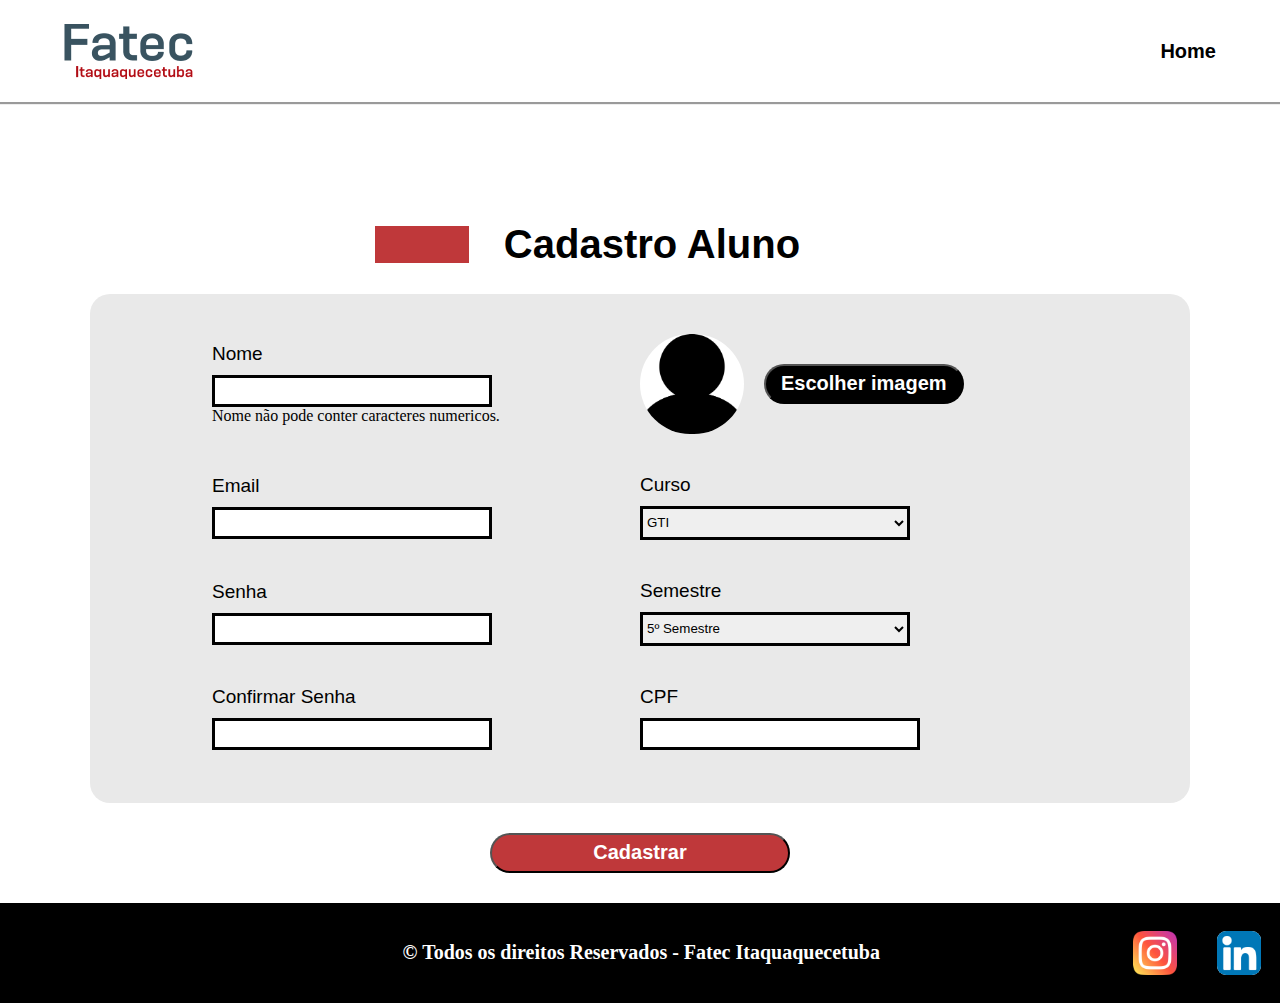
==== cadastro_aluno.html @ 82c95883 "Merge pull request #5 from rafaelgama12/main" ====
<!DOCTYPE html>
<html lang="pt-br">

<head>
    <meta charset="UTF-8">
    <meta http-equiv="X-UA-Compatible" content="IE=edge">
    <meta name="viewport" content="width=device-width, initial-scale=1.0">
    <link rel="stylesheet" href="public/css/cadastro_aluno.css">
    <script src="https://ajax.googleapis.com/ajax/libs/jquery/3.5.1/jquery.min.js"></script>
    <script src="public/js/cadastro-aluno.js"></script>
    <title>Cadastro Aluno</title>
</head>

<body>
    <nav>
        <img src="public/assets/logo-fatec.png" alt="Logo Fatec de itaquaquecetuba" class="img_logo">
        <a href="index.html">Home</a>
    </nav>
    <div class="conteudo">
        <div class="conteudo_titulo">
            <div class="marcador_vermelho">

            </div>
            <h1>Cadastro Aluno</h1>
        </div>
        <div class="conteudo_cadastro">
            <div class="div1 cadastro_div" >
                <label for="txtNome">Nome</label>
                <input class="input" type="text" name="name" id="name">
                <div id="validateName"> Nome não pode conter caracteres numericos.</div>
            </div>

            <div class="div2 cadastro_div">
                <input type="image" src="public/assets/perfil.png" alt="" id="imgPerfil">
                <input type="button" value="Escolher imagem" id="btnImagem">
            </div>

            <div class="div3 cadastro_div">
                 <label for="txtEmail">Email</label>
                <input  class="input"type="email" name="txtEmail" id="txtEmail">
            </div>
            <div class="div4 cadastro_div">
                <label for="cboCurso">Curso</label>
                <select id="cboCurso" name="cboCurso" class="cbo">
                    <option>GTI</option>
                </select>
            </div>
            <div class="div5 cadastro_div">
                <label for="txtSenha">Senha</label>
                <input type="password" name="txtSenha" id="txtSenha" class="input">
             </div>
             <div class="div6 cadastro_div">
                <label for="cboSemestre">Semestre</label>
                <select id="cboSemestre" name="cboSemestre" class="cbo">
                    <option>5º Semestre</option>
                </select>
            </div>
            <div class="div7 cadastro_div">
                <label for="txtConfirmaSenha">Confirmar Senha</label>
                <input type="password" name="txtConfirmaSenha" id="txtConfirmaSenha" class="input"> 
            </div>


            <div class="div8 cadastro_div">
                <label for="txtCpf">CPF</label>
                <input type="text" name="txtCpf" id="txtCpf" class="input">
            </div>

        </div>

    </div>
    <div class="conteudo_botao">
        <button class="btn_cadastro">Cadastrar</button>
    </div>

    </div>
    <footer>
        <div class="footer_texto">
            <p class="footer-p"> © Todos os direitos Reservados - Fatec Itaquaquecetuba</p>

        </div>
        <div class="footer_redes">
            <img src="public/assets/instagram.png" alt="" class="logo-footer">
            <img src="public/assets/linkedin.png" alt="" class="logo-footer logo-linkedin" >

        </div>
    </footer>
</body>

</html>
---- public/css/cadastro_aluno.css ----
body {
    margin: 0;
    padding: 0;
}

nav {

    display: flex;
    justify-content: space-between;
    height: 102px;
    border-bottom: groove;
    align-items: center;
}

.img_logo {
    height: 55px;
    margin-left: 5%;

}

a {
    text-decoration: none;
    color: black;
    font-family: -apple-system, BlinkMacSystemFont, 'Segoe UI', Roboto, Oxygen, Ubuntu, Cantarell, 'Open Sans', 'Helvetica Neue', sans-serif;
    font-size: 20px;
    font-weight: bold;
    margin-right: 5%;
}

.conteudo {
    display: grid;
    place-items: center;
}

.conteudo_titulo {
    display: flex;
    margin-top: 90px;

}

.marcador_vermelho {
    background-color: #BF383A;
    width: 94px;
    height: 37px;
    align-self: center;
    margin: 0px 35px 0 -105px;
}

h1 {

    font-family: -apple-system, BlinkMacSystemFont, 'Segoe UI', Roboto, Oxygen, Ubuntu, Cantarell, 'Open Sans', 'Helvetica Neue', sans-serif;
    font-size: 40px;
    font-weight: bold;
}

/* .conteudo_cadastro{
    background-color: #E9E9E9;
    height: 509px;
    width: 1100px;
    display: grid;
} */
.cadastro_div {
    margin: 40px 0 0px 122px;
}


.conteudo_cadastro {
    display: grid;
    grid-template-columns: repeat(2, 1fr) 0;
    grid-template-rows: repeat(5, 1fr);
    grid-column-gap: 0px;
    grid-row-gap: 0px;
    background-color: #E9E9E9;
    height: 509px;
    width: 1100px;
    align-items: center;
    border-radius: 20px;
}
#imgPerfil{
    height: 100px;
    border-radius: 50px;
    background-color: #ffffff;

}
#btnImagem{

    width: 200px;
    background-color: black;
    color: white;
    border-radius: 58px;
    height: 40px;
    font-size: 20px;
    font-weight: bold;
    margin-left: 20px;
}
.input{
    width: 270px;
    height: 24px;
    border: solid;
}
.cbo{
    border: solid;
    width: 270px;
    height: 34px;
}
label {
    display: block;
    margin: 0px 0 10px 0;
    font-family: -apple-system, BlinkMacSystemFont, 'Segoe UI', Roboto, Oxygen, Ubuntu, Cantarell, 'Open Sans', 'Helvetica Neue', sans-serif;
    font-size: 19px;
    font-weight: 400;
}

.div1 {
    grid-area: 1 / 1 / 2 / 2;
    
}

.div2 {
    grid-area: 1 / 2 / 2 / 3;
    margin-left: 0;
    display: flex;
    align-items: center;
}

.div3 {
    grid-area: 2 / 1 / 3 / 2;
}

.div4 {
    grid-area: 2 / 2 / 3 / 3;
    margin-left: 0;

}

.div5 {
    grid-area: 3 / 1 / 4 / 2;
}

.div6 {
    grid-area: 3 / 2 / 4 / 3;
    margin-left: 0;

}

.div7 {
    grid-area: 4 / 1 / 5 / 2;
}

.div8 {
    grid-area: 4 / 2 / 5 / 3;
    margin-left: 0;

}

.div9 {
    grid-area: 1 / 5 / 2 / 6;
}

.conteudo_botao {
    text-align: center;
    margin: 30px;

}

.btn_cadastro {
    width: 300px;
    background-color: #BF383A;
    color: white;
    border-radius: 58px;
    height: 40px;
    font-size: 20px;
    font-weight: bold;

}

footer {
    height: 100px;
    width: 100%;
    background-color: black;
    color: white;
    /* display: flex; */
    display: flex;
    /* align-content: space-around; */
    justify-content: center;
    align-items: center;
}


.footer_texto {
    width: 81%;
    text-align-last: center;
    font-size: 20px;
    font-weight: bold;
}
.footer-p{
    padding-left: 20%;

}


.footer_redes {
    display: flex;
    justify-content: space-between;
    width: 10%;
    margin-left: 6%;
}

.logo-footer {
    height: 44px;

}
.logo-linkedin{
    background: white;
    border-radius: 9px;
}
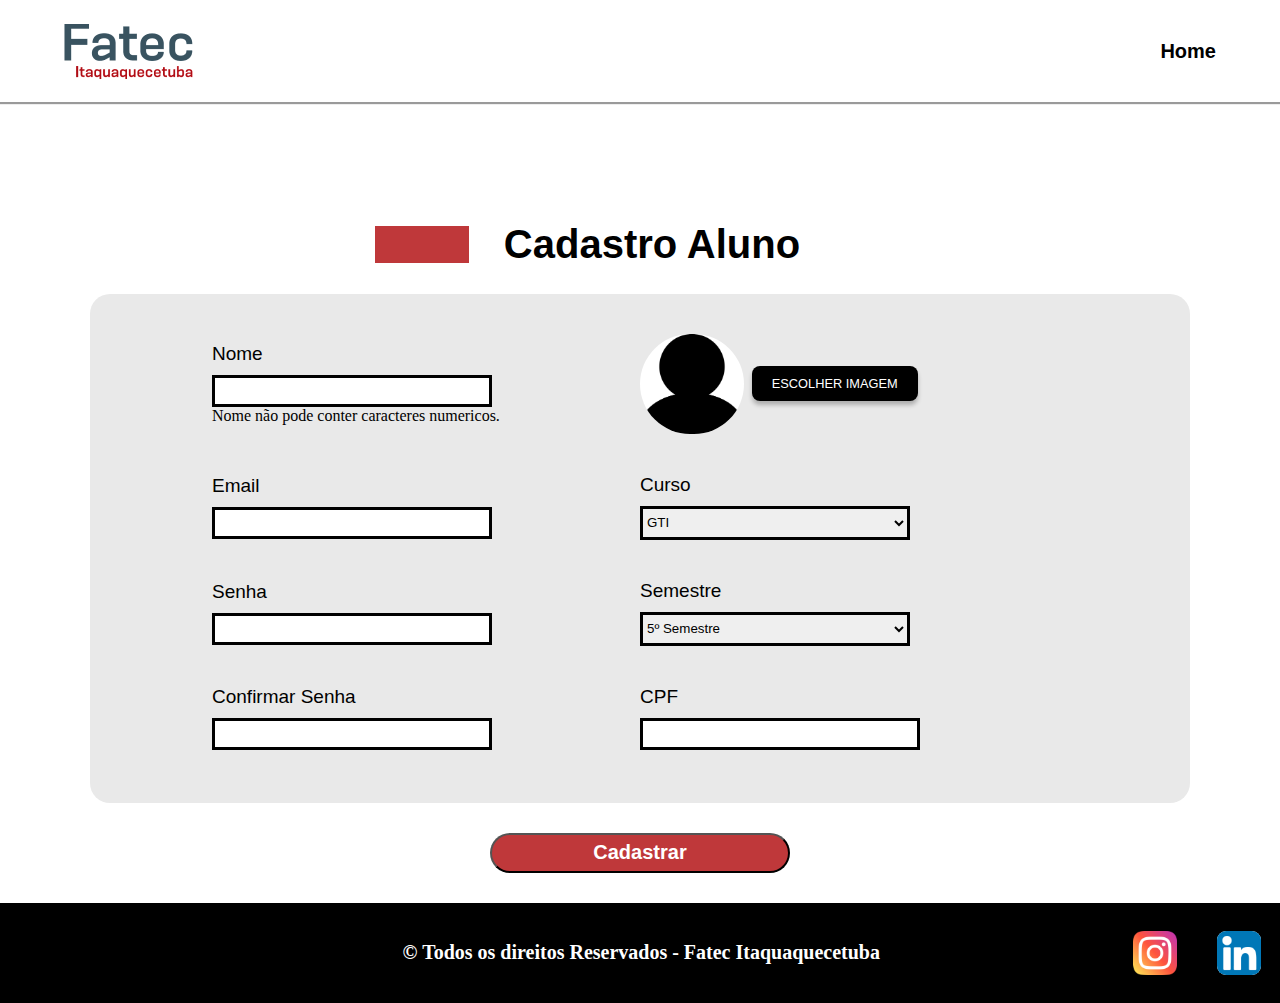
==== commit d3c290ee: "Carlos - 09/10/2021 11148 - Modificando botão de 'Escolher imagem' para input" ====
--- a/cadastro_aluno.html
+++ b/cadastro_aluno.html
@@ -6,6 +6,7 @@
     <meta http-equiv="X-UA-Compatible" content="IE=edge">
     <meta name="viewport" content="width=device-width, initial-scale=1.0">
     <link rel="stylesheet" href="public/css/cadastro_aluno.css">
+    <link rel="stylesheet" href="./public/css/arq_de_mudancas.css">
     <script src="https://ajax.googleapis.com/ajax/libs/jquery/3.5.1/jquery.min.js"></script>
     <script src="public/js/cadastro-aluno.js"></script>
     <title>Cadastro Aluno</title>
@@ -32,7 +33,10 @@
 
             <div class="div2 cadastro_div">
                 <input type="image" src="public/assets/perfil.png" alt="" id="imgPerfil">
-                <input type="button" value="Escolher imagem" id="btnImagem">
+                <label class="input-upload center">
+                    <input type="file" name="" id=""> <!-- ENTRADA DE IMAGEM -->
+                    ESCOLHER IMAGEM
+                </label>
             </div>
 
             <div class="div3 cadastro_div">
--- a/public/css/arq_de_mudancas.css
+++ b/public/css/arq_de_mudancas.css
@@ -0,0 +1,16 @@
+input[type="file"] { display: none; }
+
+.input-upload {
+    font-size: .8rem;
+    background: #000;
+    color: #fff;
+    text-align: center;
+    padding: 10px 20px;
+    margin: .5rem;
+    border-radius: .5rem;
+    box-shadow: 0px 4px 4px rgba(0, 0, 0, 0.25);
+    transition: filter .7s;
+    cursor: pointer;
+}
+
+.input-upload:hover { filter: brightness(1.7); }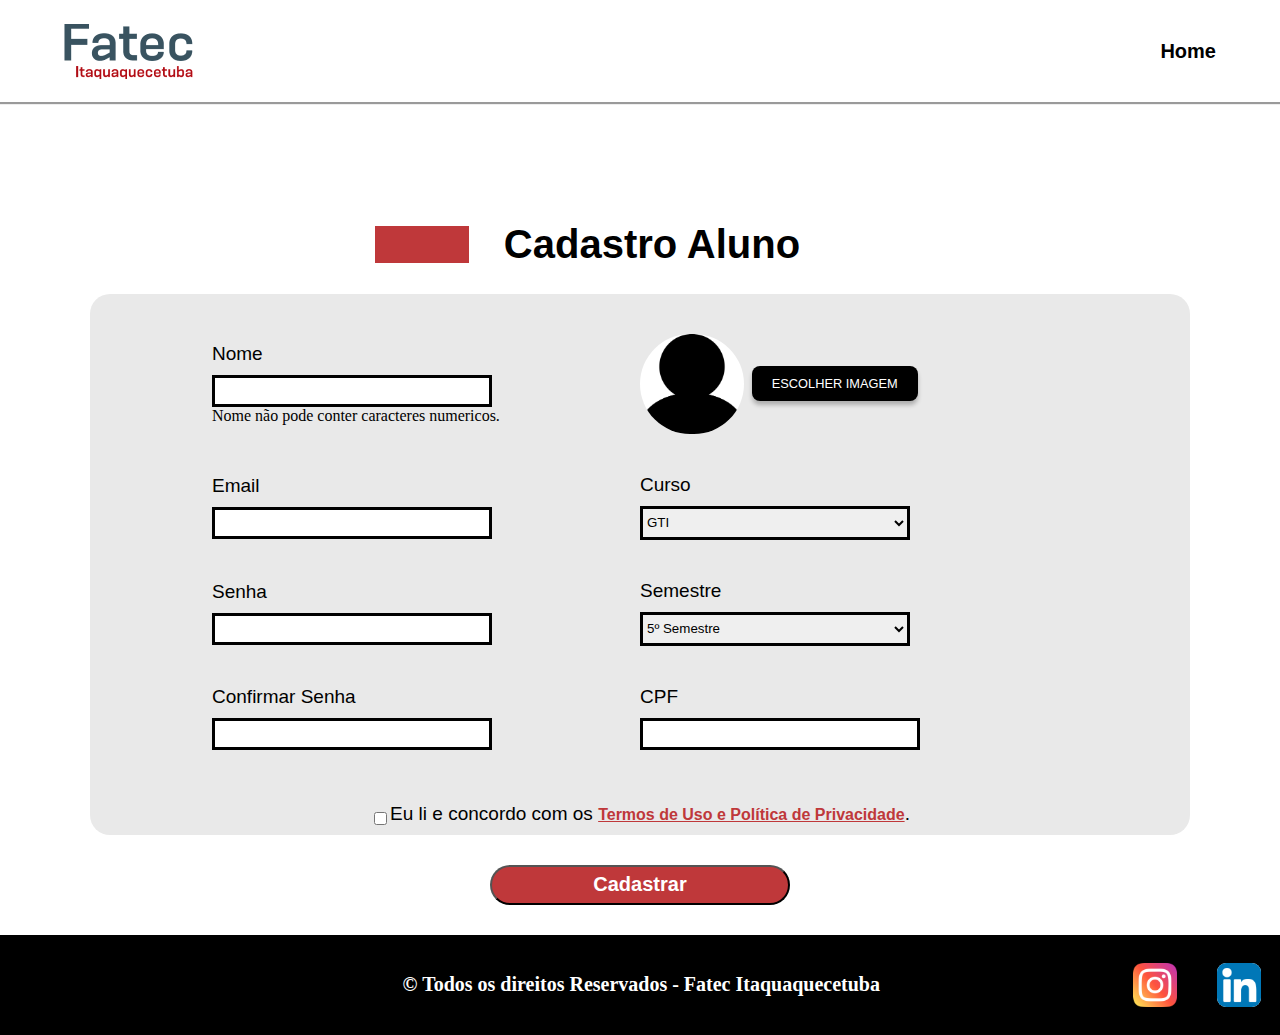
==== commit 7e19c9ef: "Carlos - 09/10/20 17:29 - Adicionado Politicas de Privacidade" ====
--- a/cadastro_aluno.html
+++ b/cadastro_aluno.html
@@ -73,6 +73,15 @@
         </div>
 
     </div>
+    <!-- CHECKBOX - POLÍTICAS DE PRIVACIDADE - INICIO -->
+    <div class="center">
+        <div class="termos-e-privacidade">
+            <input type="checkbox" name="" id="politicas">
+            <label for="politicas">
+                Eu li e concordo com os <a href="#politica-de-privacidade">Termos de Uso e Política de Privacidade</a>.
+        </div>
+    </div>
+    <!-- CHECKBOX - POLÍTICAS DE PRIVACIDADE - FIM -->
     <div class="conteudo_botao">
         <button class="btn_cadastro">Cadastrar</button>
     </div>
@@ -89,6 +98,17 @@
 
         </div>
     </footer>
+
+
+    <!-- MODAL - POLÍTICAS DE PRIVACIDADE - INICIO -->
+    <div class="modal" id="politica-de-privacidade">
+        <div>
+          <a href="#" class="close">x</a>
+          <div id="texto-politica"></div>
+        </div>
+    </div>
+    <script src="./public/js/politica.js"></script>
+    <!-- MODAL - POLíTICAS DE PRIVACIDADE - FIM -->
 </body>
 
 </html>--- a/public/css/arq_de_mudancas.css
+++ b/public/css/arq_de_mudancas.css
@@ -13,4 +13,117 @@
     cursor: pointer;
 }
 
-.input-upload:hover { filter: brightness(1.7); }+.input-upload:hover, .close:hover { filter: brightness(1.7); }
+
+.termos-e-privacidade {
+    display: flex;
+    flex-direction: row;
+    justify-content: center;
+    align-items: center;
+    background: #E9E9E9;
+    width: 1100px;
+    border-radius: 0 0 20px 20px;
+}
+.conteudo_cadastro { border-radius: 20px 20px 0 0; }
+.termos-e-privacidade > input { accent-color: #bf383a; }
+
+.termos-e-privacidade a {
+    text-decoration: none;
+    font-family: Roboto, sans-serif;
+    font-size: 1rem;
+    font-weight: bold;
+    margin-right: 0;
+    text-decoration: underline;
+    color: #bf383a;
+}
+#texto-politica { overflow: auto; height: 30rem; text-align: justify; font-family: Roboto, sans-serif;}
+#texto-politica::-webkit-scrollbar {
+    width: 0.5rem;
+    height: 0.5rem;
+    margin-right: 10px;
+    background: #E9E9E9;
+}
+
+#texto-politica::-webkit-scrollbar-thumb {
+    background-color: #bf383a;
+    border-radius: 1rem;
+}
+
+#texto-politica li { font-weight: bold; }
+#texto-politica ol[type="A"] > li, #texto-politica ol[type="1"] > li { font-weight: 200; }
+
+.center { display: flex; justify-content: center;}
+
+/* MODAL - POLÍTICAS DE PRIVACIDADE - INICIO */
+.modal {
+    position: fixed;
+    background: var(--color1-transparent);
+    top: 0;
+    left: 0;
+    bottom: 0;
+    right: 0;
+    z-index: 9999;
+    visibility: hidden;
+    opacity: 0;
+    pointer-events: none;
+    transition: all 0.3s;
+}
+  
+.modal:target {
+    visibility: visible;
+    opacity: 1;
+    pointer-events: auto;
+    background: rgba(0, 0, 0, 0.418);
+}
+  
+.modal > div {
+    width: 65rem;
+    height: 30rem;
+    position: absolute;
+    top: 50%;
+    left: 50%;
+    transform: translate(-50%, -50%);
+    padding: 2.2em;
+    background: #fff;
+}
+  
+.buttons-modal {
+    margin-top: 4rem;
+}
+  
+.close {
+    color: #000;
+    line-height:45px;
+    font-size: 22px;
+    position: absolute;
+    right: 0;
+    text-align: center;
+    top: 0;
+    width: 70px;
+    text-decoration: none;
+    transition: all 0.5s;
+}
+
+.modal h1 {
+    font-family: 'Roboto', sans-serif;
+    font-weight: 500;
+    font-size: 36px;
+    color: #000;
+ }
+
+/* MODAL - POLÍTICAS DE PRIVACIDADE - FIM */
+
+/* RESPONSIVIDADE - MODAL */
+@media (max-width: 1200px){ 
+    .modal > div { width: 50rem;}
+}
+@media (max-width: 992px){ 
+    .modal > div { width: 40rem;}
+}
+@media (max-width: 768px){
+    .modal > div { width: 30rem;}
+}
+@media (max-width: 600px){
+    .modal > div { width: 97%; height: 90%;}
+    #texto-politica { height: 100%;}
+}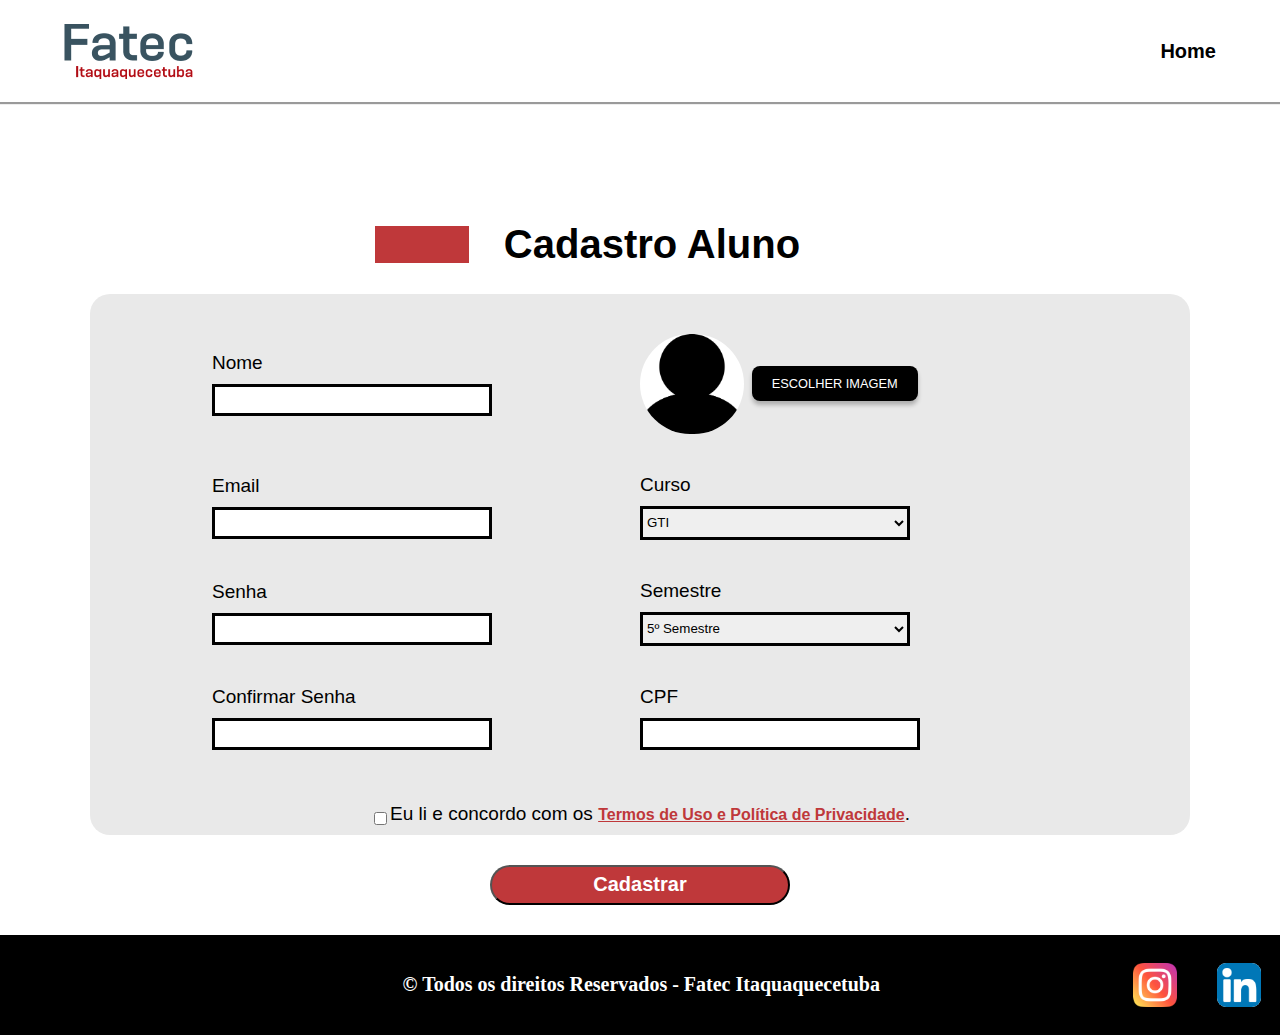
==== commit 21e5b061: "Adicionando validação de senha,  confirmar senha, ome, cnpj, cpf, enome da mãe" ====
--- a/cadastro_aluno.html
+++ b/cadastro_aluno.html
@@ -28,7 +28,6 @@
             <div class="div1 cadastro_div" >
                 <label for="txtNome">Nome</label>
                 <input class="input" type="text" name="name" id="name">
-                <div id="validateName"> Nome não pode conter caracteres numericos.</div>
             </div>
 
             <div class="div2 cadastro_div">
@@ -52,6 +51,7 @@
             <div class="div5 cadastro_div">
                 <label for="txtSenha">Senha</label>
                 <input type="password" name="txtSenha" id="txtSenha" class="input">
+                <div id="message-password"></div>
              </div>
              <div class="div6 cadastro_div">
                 <label for="cboSemestre">Semestre</label>
@@ -109,6 +109,7 @@
     </div>
     <script src="./public/js/politica.js"></script>
     <!-- MODAL - POLíTICAS DE PRIVACIDADE - FIM -->
+    <script src="./public/js/mascara_alunos.js"></script>
 </body>
 
 </html>